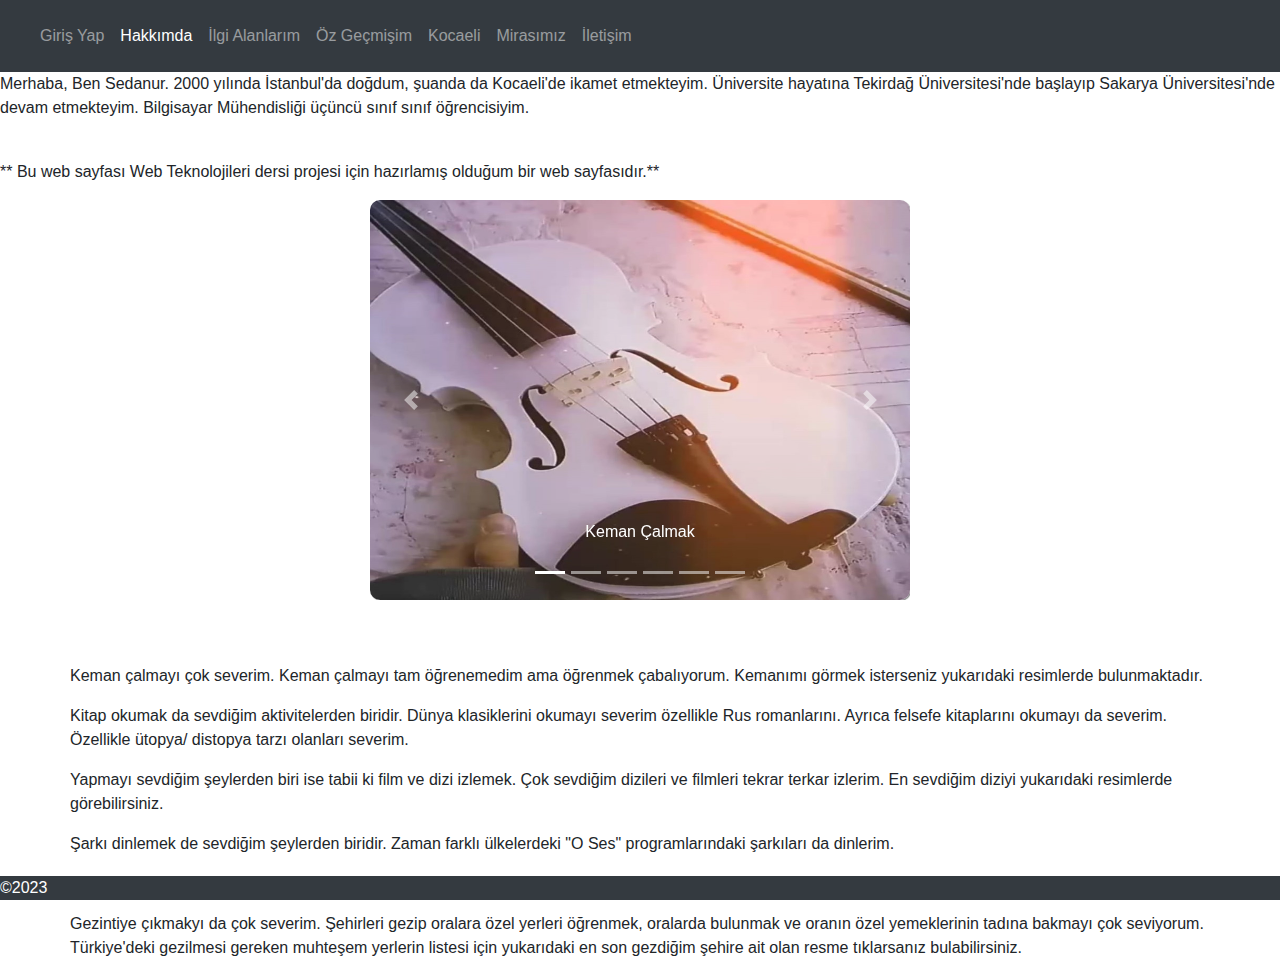
==== www/index.html @ d84d6964 "Add files via upload" ====
<!doctype html>
<html lang="tr-TR">
  <head>
    <meta charset="utf-8">
    <meta name="viewport" content="width=device-width, initial-scale=1, shrink-to-fit=no">
    
    <link rel="stylesheet" href="css/main.css">
    <link rel="stylesheet" href="css/kocaeli.css">
	
    <link rel="stylesheet" href="https://stackpath.bootstrapcdn.com/bootstrap/4.4.1/css/bootstrap.min.css" integrity="sha384-Vkoo8x4CGsO3+Hhxv8T/Q5PaXtkKtu6ug5TOeNV6gBiFeWPGFN9MuhOf23Q9Ifjh" crossorigin="anonymous">


    <title>Hakkımda</title>
  </head>
  <body>
  
    <div class="navbar navbar-dark bg-dark text-white navbar-expand-lg navbar-fixed-top" id="top">
        
		<nav class="navbar navbar-expand-lg">            
            <button class="navbar-toggler" type="button" data-toggle="collapse" data-target="#navbarNav" >
               <p>|||</p>
            </button>
            <div class="collapse navbar-collapse" id="navbarNav">
              <ul class="navbar-nav">
				<li class="nav-item">
                    <a class="nav-link" href="login.html">Giriş Yap</a>
                </li>
                <li class="nav-item active">
                  <a class="nav-link" href="hakkimda.html">Hakkımda</a>
                </li>
				<li class="nav-item">
                    <a class="nav-link" href="ilgialanlarim.html">İlgi Alanlarım</a>
                </li>
                <li class="nav-item">
                  <a class="nav-link" href="cv.html">Öz Geçmişim</a>
                </li>
                <li class="nav-item">
                  <a class="nav-link" href="sehrim.html">Kocaeli</a>
                </li>
				<li class="nav-item">
                    <a class="nav-link" href="mirasimiz.html">Mirasımız</a>
                </li>
                <li class="nav-item">
                    <a class="nav-link" href="iletisim.html">İletişim</a>
                </li>
                
              </ul>
            </div>
            
        </nav>        
    </div>
        <div class="col-md-3"></div>
            <div class="col-lg-20 ozet">
               
                <p>Merhaba, Ben Sedanur. 2000 yılında İstanbul'da doğdum, şuanda da Kocaeli'de ikamet etmekteyim. 
				Üniversite hayatına Tekirdağ Üniversitesi'nde başlayıp Sakarya Üniversitesi'nde devam etmekteyim. Bilgisayar Mühendisliği üçüncü sınıf sınıf öğrencisiyim.
                </p>
				<br>
                   <p>** Bu web sayfası Web Teknolojileri dersi projesi için hazırlamış olduğum bir web sayfasıdır.**
				</p>
            </div>
			
            <div class="col-md-4"></div>
       
    
	
	<div class="container">
	    <div class="row">
		    <div class="col-md-3"></div>
			
			<div class="col-md-3"></div>
		</div>
		<div class="row">
            <div class="col-md-3"></div>
            <div class="col-md-6 slider">
                <div id="carouselExampleCaptions" class="carousel slide" data-ride="carousel">
                    <ol class="carousel-indicators">
                      <li data-target="#carouselExampleCaptions" data-slide-to="0" class="active"></li>
                      <li data-target="#carouselExampleCaptions" data-slide-to="1"></li>
                      <li data-target="#carouselExampleCaptions" data-slide-to="2"></li>
                      <li data-target="#carouselExampleCaptions" data-slide-to="3"></li>
					  <li data-target="#carouselExampleCaptions" data-slide-to="4"></li>
					  <li data-target="#carouselExampleCaptions" data-slide-to="5"></li>
                    </ol>
                     <div class="carousel-inner">
                      <div class="carousel-item active">
                        <img src="resimler/keman.jpg" class="d-block w-100" alt="..."></a>
                        <div class="carousel-caption d-none d-md-block">
                          <h5></h5>
                          <p>Keman Çalmak</p>
                        </div>
                      </div>
                      <div class="carousel-item">
                       <img src="resimler/library.jpg" class="d-block w-100" alt="..."></a>
                        <div class="carousel-caption d-none d-md-block">
                          <h5></h5>
                          <p>Kitap Okumak</p>
                        </div>
                      </div>
					  <div class="carousel-item">
                       <img src="resimler/friends.jpg" class="d-block w-100" alt="..."></a>
                        <div class="carousel-caption d-none d-md-block">
                          <h5></h5>
                          <p>Dizi/Film İzlemek</p>
                        </div>
                      </div>
                      <div class="carousel-item">
                        <img src="resimler/music.jpg" class="d-block w-100" alt="..."></a>
                        <div class="carousel-caption d-none d-md-block">
                          <h5></h5>
                          <p>Müzik Dinlemek</p>
                        </div>
                      </div>
					  <div class="carousel-item">
                       <img src="resimler/bisiklet.jpg" class="d-block w-100" alt="..."></a>
                        <div class="carousel-caption d-none d-md-block">
                          <h5></h5>
                          <p>Bisiklete Bimek</p>
                        </div>
                      </div>
                      <div class="carousel-item">
                        <a href="https://onedio.com/haber/turkiye-de-olmeden-once-ziyaret-etmeniz-gereken-20-gercekustu-mekan-412319"><img src="resimler/eskisehir.jpg" class="d-block w-100" alt="..."></a>
                        <div class="carousel-caption d-none d-md-block">
                          <h5></h5>
                          <p>Gezmek</p>
                        </div>
                      </div>
                    </div>
                    <a class="carousel-control-prev" href="#carouselExampleCaptions" role="button" data-slide="prev">
                      <span class="carousel-control-prev-icon" aria-hidden="true"></span>
                      <span class="sr-only"></span>
                    </a>
                    <a class="carousel-control-next" href="#carouselExampleCaptions" role="button" data-slide="next">
                      <span class="carousel-control-next-icon" aria-hidden="true"></span>
                      <span class="sr-only"></span>
                    </a>
                  </div>
            </div>
<div class="col-md-0"></div>
			<div class="colspan-md-6 ozet">
			<p>Keman çalmayı çok severim. Keman çalmayı tam öğrenemedim ama öğrenmek çabalıyorum. Kemanımı görmek isterseniz yukarıdaki resimlerde bulunmaktadır.
			</p>
			<p>Kitap okumak da sevdiğim aktivitelerden biridir. Dünya klasiklerini okumayı severim özellikle Rus romanlarını. Ayrıca felsefe kitaplarını okumayı da severim.
				Özellikle ütopya/ distopya tarzı olanları severim.
			</p>
			<p>Yapmayı sevdiğim şeylerden biri ise tabii ki film ve dizi izlemek. Çok sevdiğim dizileri ve filmleri tekrar terkar izlerim. 
			En sevdiğim diziyi yukarıdaki resimlerde görebilirsiniz.
			</p>
			<p>Şarkı dinlemek de sevdiğim şeylerden biridir. Zaman farklı ülkelerdeki "O Ses" programlarındaki şarkıları da dinlerim.
			</p>
			<p>Bisiklet sürmek de yapmaktan çok zevk aldığım şeylerden biridir.
			</p>
			<p>Gezintiye çıkmakyı da çok severim. Şehirleri gezip oralara özel yerleri öğrenmek, oralarda bulunmak ve oranın özel yemeklerinin tadına bakmayı çok seviyorum.
			Türkiye'deki gezilmesi gereken muhteşem yerlerin listesi için yukarıdaki en son gezdiğim şehire ait olan resme tıklarsanız bulabilirsiniz.
			</p>
			</div>
        </div>
	</div>
  <footer class="fixed-bottom bg-dark text-white mt-5">
        ©2023
    </footer>
    
	<script src="https://code.jquery.com/jquery-3.4.1.slim.min.js" integrity="sha384-J6qa4849blE2+poT4WnyKhv5vZF5SrPo0iEjwBvKU7imGFAV0wwj1yYfoRSJoZ+n" crossorigin="anonymous"></script>
    <script src="https://cdn.jsdelivr.net/npm/popper.js@1.16.0/dist/umd/popper.min.js" integrity="sha384-Q6E9RHvbIyZFJoft+2mJbHaEWldlvI9IOYy5n3zV9zzTtmI3UksdQRVvoxMfooAo" crossorigin="anonymous"></script>
    <script src="https://stackpath.bootstrapcdn.com/bootstrap/4.4.1/js/bootstrap.min.js" integrity="sha384-wfSDF2E50Y2D1uUdj0O3uMBJnjuUD4Ih7YwaYd1iqfktj0Uod8GCExl3Og8ifwB6" crossorigin="anonymous"></script>
 
    </body>
</html>
---- www/css/main.css ----
.header{
    background-color: rgb(1, 1, 1);
}
.header a{
    color: white;
    opacity: 0.9;
    font-size: 18px;
}
.header a:hover{
    text-shadow: 1px  white;
    opacity: 1;
    transition: all 0.1s linear;
    color: white;
}
.kocaelispor{
    border: 6px solid rgb(176, 168, 185);
    margin: 2rem 0;
    text-align: left;
    padding: 2em;
    border-radius: 10px;
    box-shadow: 2px 2px 2px gainsboro;
	background-color:#B0A8B9;
}
.Ortala{
  text-align: center;
}
.resim{
	position: center;
    padding-top: 2rem;
}
.resim img{
	position:center
    border-radius: 50%;
}
.mail{
    border: 1px solid rgb(1, 1, 1);
    margin: 0rem 0;
    text-align: center;
    box-shadow: 2px 2px 2px gainsboro;
}
---- www/css/kocaeli.css ----
.Kocaelibaslik{margin-top:3rem; text-align: center; height: 5rem; line-height: 5rem; font-size: 2.5em; color: white; border: 1px solid rgb(176, 168, 185); border-radius: 5px; background-color: rgb(176, 168, 185); box-shadow: 8px 8px 8px gainsboro;
}
.Kocaelibaslik a{
    text-decoration: none;
    color: white;
}
.Kocaelibaslik a:hover{ text-decoration: none; color: white;
}
.Kocaelibaslik:hover{opacity: 1;
}
.Kocaelibasliklar{ text-align: left; height: 2rem; line-height: 1rem; font-size: 2.5em; border: 1px solid rgb(176, 168, 185); border-radius: 2px; background-color: rgb(176, 168, 185); color: white; box-shadow: 8px 8px 8px gainsboro;
}
.Kocaeliyazilar{margin: auto; width: 50%; border: 3px 3px 3px 3px 	rgb(220,220,220); padding: 8px; box-shadow: 4px 4px 4px 	rgb(220,220,220);
}
.kocaelispor{ border: 6px solid rgb(176, 168, 185); margin: 2rem 0; text-align: left; padding: 2em; border-radius: 10px; box-shadow: 2px 2px 2px gainsboro; background-color:#B0A8B9;
}
.slider{
    text-align: center;
	padding-bottom:4rem;
}
.slider img{
    width: 80%;
    height: 25rem;
    border-radius: 10px;
    box-shadow: 1px 1px 1px gray;
    opacity: 0.9;
}
.slider img:hover{
    opacity: 1;
}
.icerik{text-align: justify;
}
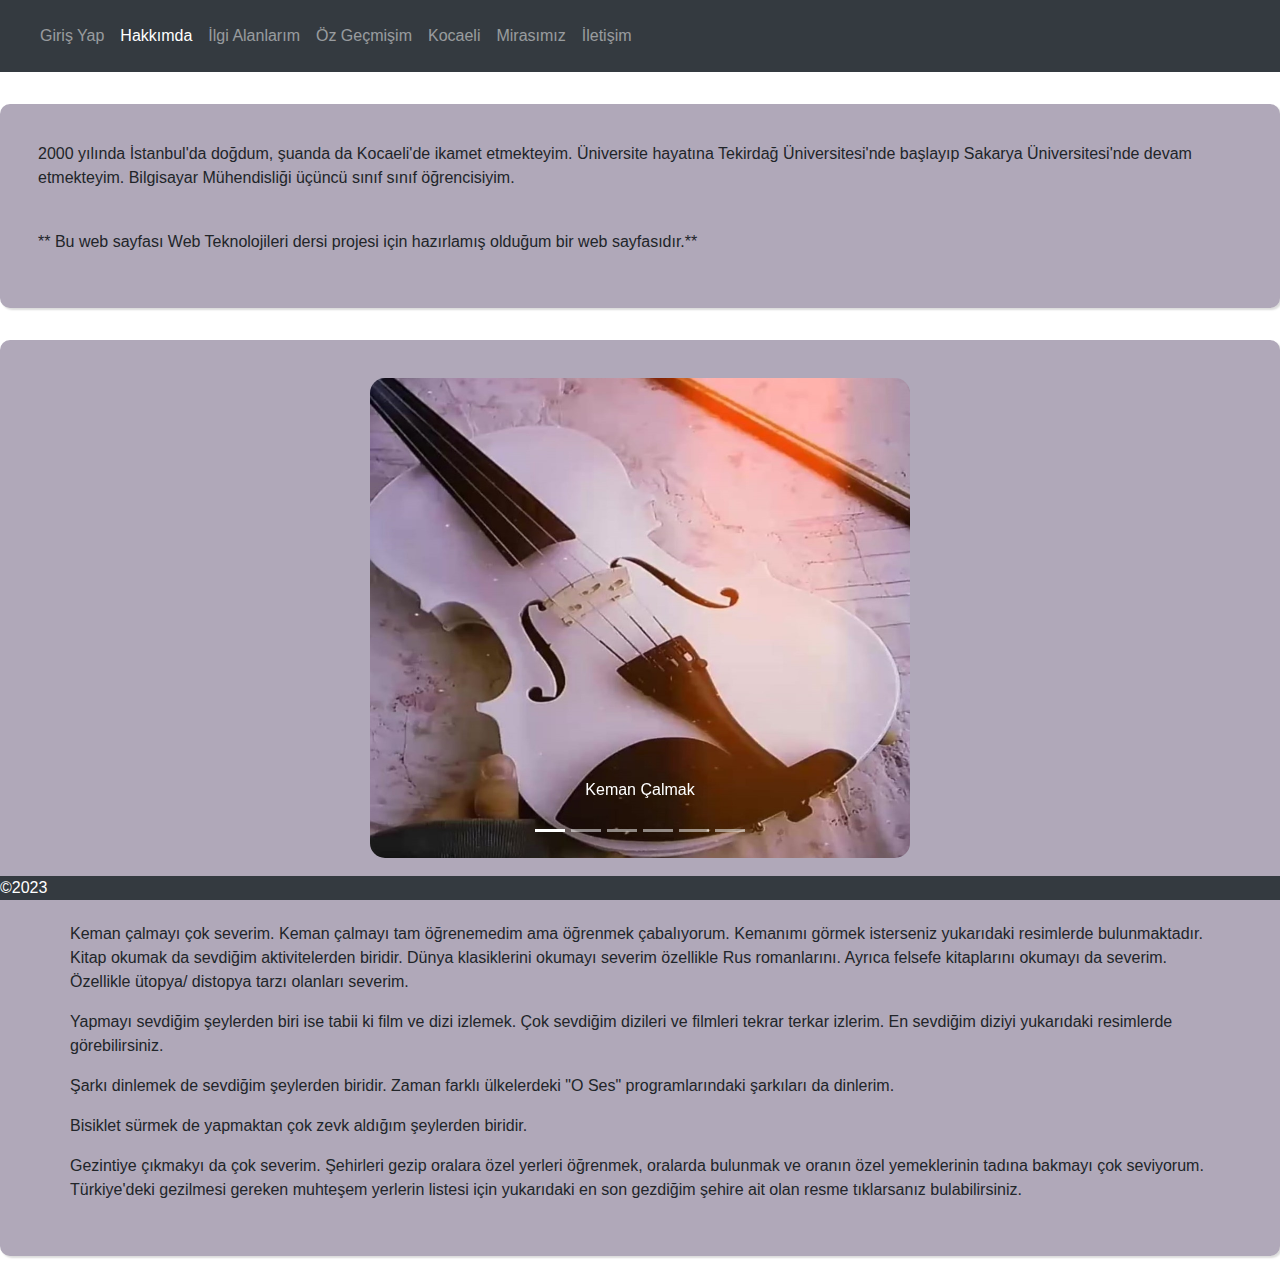
==== commit 45d69692: "Add files via upload" ====
--- a/www/index.html
+++ b/www/index.html
@@ -18,7 +18,7 @@
         
 		<nav class="navbar navbar-expand-lg">            
             <button class="navbar-toggler" type="button" data-toggle="collapse" data-target="#navbarNav" >
-               <p>|||</p>
+                  <span class="navbar-toggler-icon"></span>
             </button>
             <div class="collapse navbar-collapse" id="navbarNav">
               <ul class="navbar-nav">
@@ -50,9 +50,9 @@
         </nav>        
     </div>
         <div class="col-md-3"></div>
-            <div class="col-lg-20 ozet">
+            <div class="col-lg-20 kocaelispor">
                
-                <p>Merhaba, Ben Sedanur. 2000 yılında İstanbul'da doğdum, şuanda da Kocaeli'de ikamet etmekteyim. 
+                <p>2000 yılında İstanbul'da doğdum, şuanda da Kocaeli'de ikamet etmekteyim. 
 				Üniversite hayatına Tekirdağ Üniversitesi'nde başlayıp Sakarya Üniversitesi'nde devam etmekteyim. Bilgisayar Mühendisliği üçüncü sınıf sınıf öğrencisiyim.
                 </p>
 				<br>
@@ -64,7 +64,10 @@
        
     
 	
-	<div class="container">
+	
+<div class="col-md-0"></div>
+			<div class="colspan-md-6 kocaelispor">
+			<div class="container">
 	    <div class="row">
 		    <div class="col-md-3"></div>
 			
@@ -72,7 +75,7 @@
 		</div>
 		<div class="row">
             <div class="col-md-3"></div>
-            <div class="col-md-6 slider">
+            <div class="col-md-6 hakkimdaslider">
                 <div id="carouselExampleCaptions" class="carousel slide" data-ride="carousel">
                     <ol class="carousel-indicators">
                       <li data-target="#carouselExampleCaptions" data-slide-to="0" class="active"></li>
@@ -126,20 +129,11 @@
                         </div>
                       </div>
                     </div>
-                    <a class="carousel-control-prev" href="#carouselExampleCaptions" role="button" data-slide="prev">
-                      <span class="carousel-control-prev-icon" aria-hidden="true"></span>
-                      <span class="sr-only"></span>
-                    </a>
-                    <a class="carousel-control-next" href="#carouselExampleCaptions" role="button" data-slide="next">
-                      <span class="carousel-control-next-icon" aria-hidden="true"></span>
-                      <span class="sr-only"></span>
-                    </a>
+                   
                   </div>
             </div>
-<div class="col-md-0"></div>
-			<div class="colspan-md-6 ozet">
-			<p>Keman çalmayı çok severim. Keman çalmayı tam öğrenemedim ama öğrenmek çabalıyorum. Kemanımı görmek isterseniz yukarıdaki resimlerde bulunmaktadır.
-			</p>
+			<h8>Keman çalmayı çok severim. Keman çalmayı tam öğrenemedim ama öğrenmek çabalıyorum. Kemanımı görmek isterseniz yukarıdaki resimlerde bulunmaktadır.
+			</h8>
 			<p>Kitap okumak da sevdiğim aktivitelerden biridir. Dünya klasiklerini okumayı severim özellikle Rus romanlarını. Ayrıca felsefe kitaplarını okumayı da severim.
 				Özellikle ütopya/ distopya tarzı olanları severim.
 			</p>
@@ -156,7 +150,7 @@
 			</div>
         </div>
 	</div>
-  <footer class="fixed-bottom bg-dark text-white mt-5">
+    <footer class="fixed-bottom bg-dark text-white mt-5">
         ©2023
     </footer>
     
--- a/www/css/main.css
+++ b/www/css/main.css
@@ -1,42 +1,24 @@
-.header{
-    background-color: rgb(1, 1, 1);
+.kocaelispor{ border: 6px solid rgb(176, 168, 185); margin: 2rem 0; text-align: left; padding: 2em; border-radius: 10px; box-shadow: 2px 2px 2px gainsboro; background-color:#B0A8B9;
 }
-.header a{
-    color: white;
-    opacity: 0.9;
-    font-size: 18px;
+.header{background-color: rgb(176, 168, 185);
 }
-.header a:hover{
-    text-shadow: 1px  white;
-    opacity: 1;
-    transition: all 0.1s linear;
-    color: white;
+.header a{ color: white; opacity: 0.9; font-size: 18px;
 }
-.kocaelispor{
-    border: 6px solid rgb(176, 168, 185);
-    margin: 2rem 0;
-    text-align: left;
-    padding: 2em;
-    border-radius: 10px;
-    box-shadow: 2px 2px 2px gainsboro;
-	background-color:#B0A8B9;
+.header a:hover{ text-shadow: 1px  white; opacity: 1; transition: all 0.1s linear; color: white;
 }
-.Ortala{
-  text-align: center;
+.hakkimdaslider{text-align: center; padding-bottom:4rem;
 }
-.resim{
-	position: center;
-    padding-top: 2rem;
+.hakkimdaslider img{ width: 90%; height: 30rem; border-radius: 15px;
 }
-.resim img{
-	position:center
-    border-radius: 50%;
+.hakkimdaslider img:hover{opacity: 1;
 }
-.mail{
-    border: 1px solid rgb(1, 1, 1);
-    margin: 0rem 0;
-    text-align: center;
-    box-shadow: 2px 2px 2px gainsboro;
+.Ortala{text-align: center;
+}
+.resim{ position: center; padding-top: 2rem;
+}
+.resim img{ position:center;
+}
+.mail{ border: 1px solid rgb(1, 1, 1); margin: 0rem 0; text-align: center; box-shadow: 2px 2px 2px gainsboro;
 }
 
 
--- a/www/css/kocaeli.css
+++ b/www/css/kocaeli.css
@@ -14,18 +14,11 @@
 }
 .kocaelispor{ border: 6px solid rgb(176, 168, 185); margin: 2rem 0; text-align: left; padding: 2em; border-radius: 10px; box-shadow: 2px 2px 2px gainsboro; background-color:#B0A8B9;
 }
-.slider{
-    text-align: center;
-	padding-bottom:4rem;
+.Kocaelislider{text-align: center; padding-bottom:4rem;
 }
-.slider img{
-    width: 80%;
-    height: 25rem;
-    border-radius: 10px;
-    box-shadow: 1px 1px 1px gray;
-    opacity: 0.9;
+.Kocaelislider img{ width: 60%; height: 30rem; border-radius: 50px;
 }
-.slider img:hover{
+.Kocaelislider img:hover{
     opacity: 1;
 }
 .icerik{text-align: justify;
